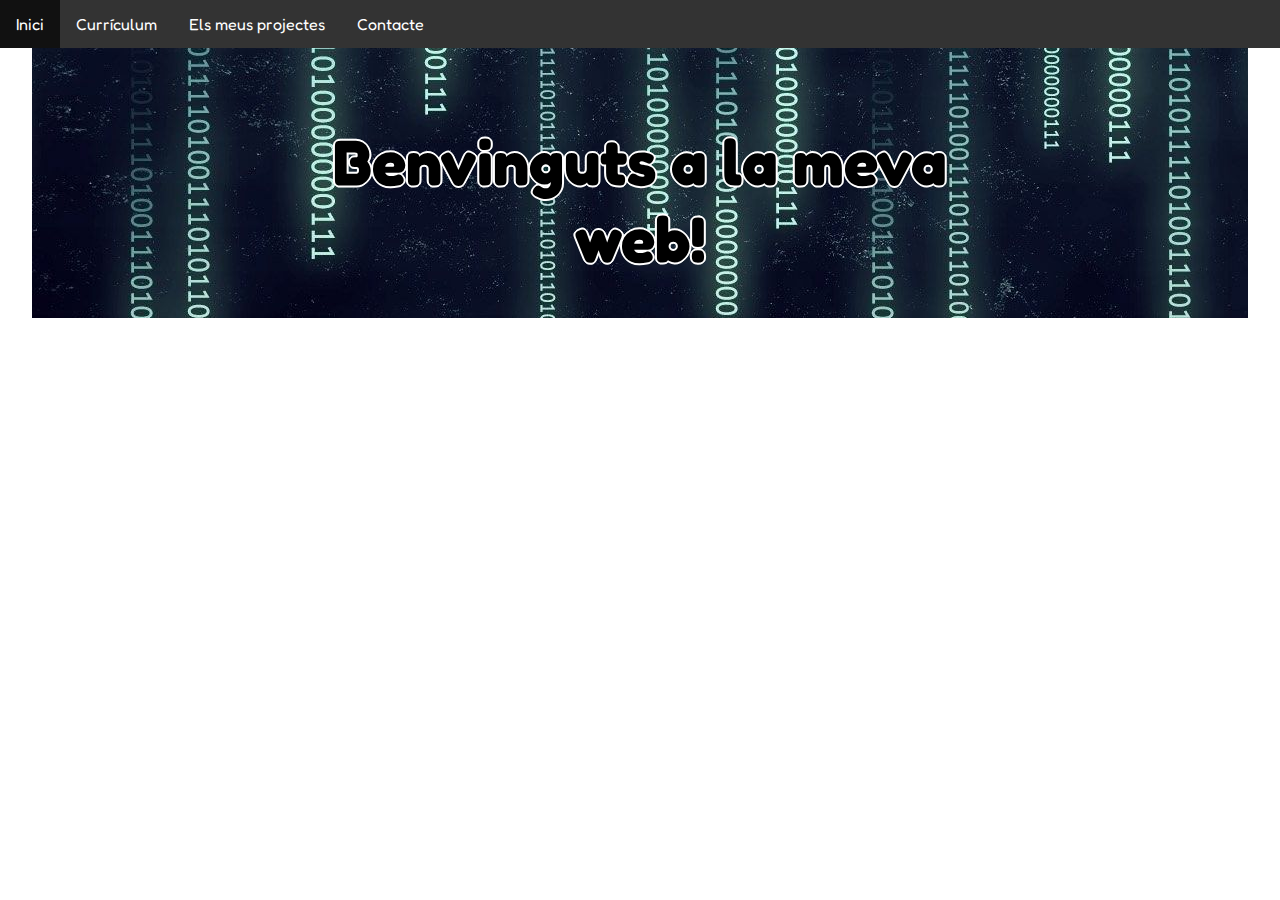
==== index.html @ e786a1e2 "Canvis CSS 2" ====
<!DOCTYPE html>
<html lang="en">
<head>
    <meta charset="UTF-8">
    <meta http-equiv="X-UA-Compatible" content="IE=edge">
    <meta name="viewport" content="width=device-width, initial-scale=1.0">
    <title>Pàgina inicial</title>
    <link rel="stylesheet" href="assets/css/style.css">
</head>
<body>
    <div id="barnav">
        <ul>
            <li><a href="index.html">Inici</a></li>
            <li><a href="cv.html">Currículum</a></li>
            <li><a href="https://llardeldrac.cat">Els meus projectes</a></li>
            <li><a href="contacte.html">Contacte</a></li>
        </ul>
    </div>

    <section id="capsalera">
        <img src="assets/img/ImatgeIndex.jpg">
        <h2 id="titol">Benvinguts a la meva web!</h2>
    </section>
</body>
</html>
---- assets/css/style.css ----
/************ GENERAL *****************/
/* Fonts */
@import url('https://fonts.googleapis.com/css2?family=Acme&family=Fredoka+One&family=Gentium+Book+Basic:ital@1&display=swap');

body {
    margin:0;
    padding:0;

}

/* Barra de navegació */

#barnav ul {
    list-style-type: none;
    margin: 0;
    padding: 0;
    overflow: hidden;
    background-color: #333;
    font-family: 'Fredoka One', cursive;
}

#barnav li {
    display: inline;
    float: left;
}

#barnav li a {
    display: block;
    color: white;
    text-align: center;
    padding: 14px 16px;
    text-decoration: none;
}

#barnav li a:hover {
    background-color: #111;
}

/* Capçalera de les pàgines */

#capsalera {
    position: relative;
    text-align: center;
}

#capsalera img {
    height: 30vh;
    width:95vw;
    object-fit: none;

}

#capsalera #titol {
    position: absolute;
    top: 50%;
    left: 50%;
    transform: translate(-50%, -75%);
    font-family: 'Fredoka One', cursive;
    font-size: 4em;
    text-shadow: 2px 0 0 #fff, 
                -2px 0 0 #fff, 
                0 2px 0 #fff, 
                0 -2px 0 #fff, 
                1px 1px #fff, 
                -1px -1px 0 #fff, 
                1px -1px 0 #fff, 
                -1px 1px 0 #fff;
}

/* Estils per a la pàgina cv.html */

#index {
    text-align: center;
}

#curriculum {
    display: flex;
    flex-direction: column;
    margin: 0 20%;
    font-family: 'Gentium Book Basic', serif;
    font-size: 1.5em;
}

#curriculum h2 {
    text-align: center;
    background-color: #85C1E9;
    font-family: 'Acme', sans-serif;
}

#curriculum ul {
    list-style-type: none;
    margin: 0;
    padding: 0;
}

#curriculum li {
    padding: 5px;
}

#curriculum li a {
    text-decoration: none;
}
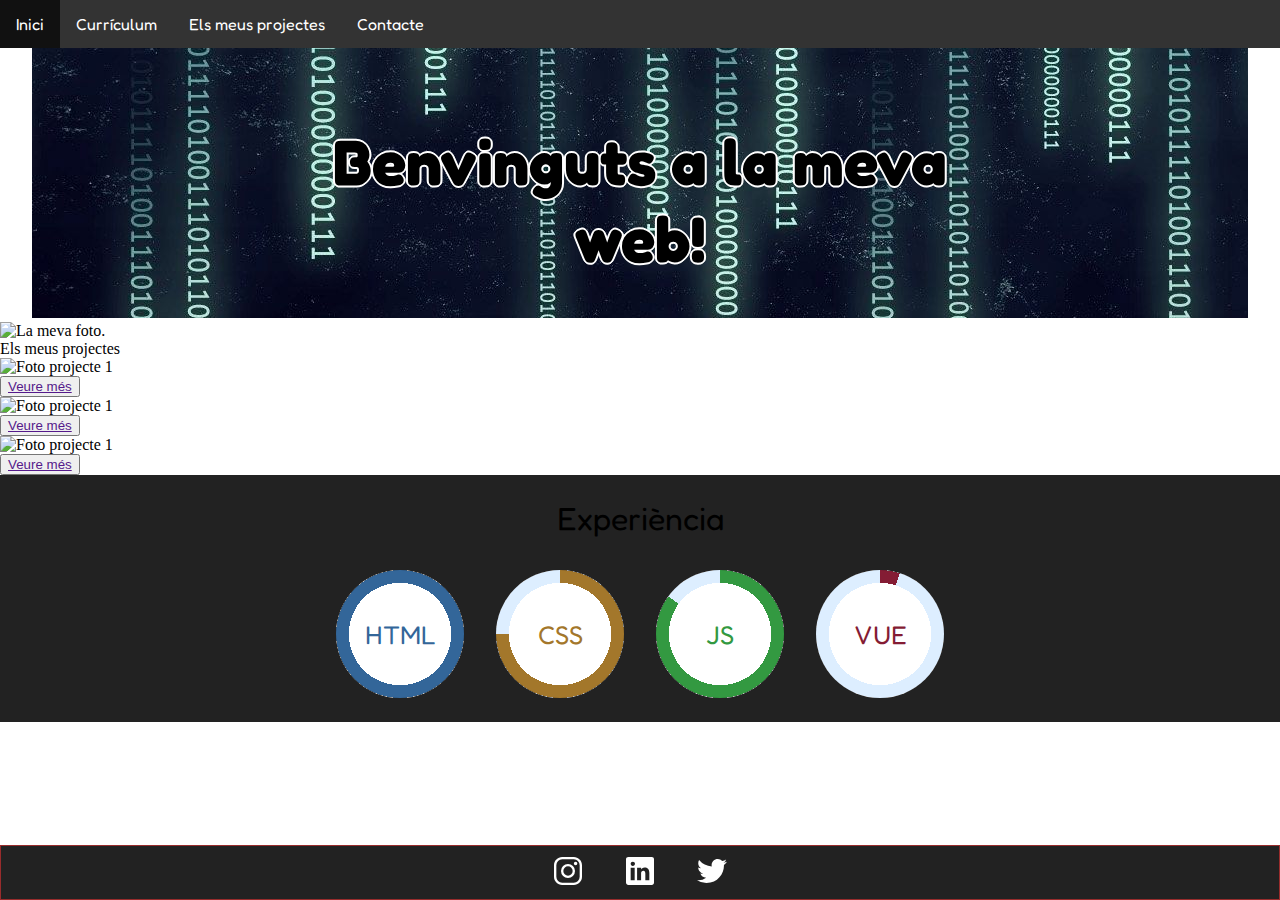
==== commit 14083f01: "Canvis CSS 4" ====
--- a/index.html
+++ b/index.html
@@ -21,5 +21,49 @@
         <img src="assets/img/ImatgeIndex.jpg">
         <h2 id="titol">Benvinguts a la meva web!</h2>
     </section>
+
+    <section id="introduccio">
+        <div id="descripcio"></div>
+        <img src="" alt="La meva foto.">
+    </section>
+
+    <section id="projectes">
+        <div>Els meus projectes</div>
+        <div id="proj_list">
+            <div class="projecte">
+                <img src="" alt="Foto projecte 1">
+                <div id="proj_text"></div>
+                <button><a href="">Veure més</a></button>
+            </div>
+
+            <div class="projecte">
+                <img src="" alt="Foto projecte 1">
+                <div id="proj_text"></div>
+                <button><a href="">Veure més</a></button>
+            </div>
+
+            <div class="projecte">
+                <img src="" alt="Foto projecte 1">
+                <div id="proj_text"></div>
+                <button><a href="">Veure més</a></button>
+            </div>
+        </div>
+    </section>
+
+    <section id="experiencia">
+        <div>Experiència</div>
+        <div id="coneixements">
+            <div role="progressbar" aria-valuenow="100" aria-valuemin="0" aria-valuemax="100" style="--value:100;--nom:'HTML';--fg: #369;"></div>
+            <div role="progressbar" aria-valuenow="75" aria-valuemin="0" aria-valuemax="100" style="--value:75;--nom:'CSS';--fg: rgb(163, 119, 43);"></div>
+            <div role="progressbar" aria-valuenow="85" aria-valuemin="0" aria-valuemax="100" style="--value:85;--nom:'JS';--fg: rgb(51, 153, 65);"></div>
+            <div role="progressbar" aria-valuenow="5" aria-valuemin="0" aria-valuemax="100" style="--value:5;--nom:'VUE';--fg: rgb(132, 28, 52);"></div>
+        </div>
+    </section>
+
+    <footer>
+        <a href=""><img src="assets/img/logo-instagram.svg" alt="Instagram"></a>
+        <a href=""><img src="assets/img/logo-linkedin.svg" alt="Linkedin"></a>
+        <a href=""><img src="assets/img/logo-twitter.svg" alt="Twitter"></a>
+    </footer>
 </body>
 </html>--- a/assets/css/style.css
+++ b/assets/css/style.css
@@ -1,4 +1,7 @@
+/**************************************/
 /************ GENERAL *****************/
+/**************************************/
+
 /* Fonts */
 @import url('https://fonts.googleapis.com/css2?family=Acme&family=Fredoka+One&family=Gentium+Book+Basic:ital@1&display=swap');
 
@@ -67,7 +70,42 @@
                 -1px 1px 0 #fff;
 }
 
-/* Estils per a la pàgina cv.html */
+/*Footer*/
+
+footer {
+    box-sizing: border-box;
+
+    /* Auto layout */
+
+    display: flex;
+    flex-direction: row;
+    justify-content: center;
+    align-items: center;
+    padding: 0px;
+    gap: 2rem;
+
+    position: absolute;
+    width: 100vw;
+    height: 55px;
+    bottom:0;
+
+    background: #222222;
+    border: 1px solid #982C2C;
+}
+
+footer img {
+    width: 40px;
+    height: 32px;
+    filter: invert(100%) sepia(100%) saturate(38%) hue-rotate(321deg) brightness(110%) contrast(110%);
+}
+
+footer a {
+    text-decoration: none;
+}
+
+/**************************************/
+/************ CV.HTML *****************/
+/**************************************/
 
 #index {
     text-align: center;
@@ -81,6 +119,10 @@
     font-size: 1.5em;
 }
 
+#curriculum > div > div {
+    padding-left: 5%;
+}
+
 #curriculum h2 {
     text-align: center;
     background-color: #85C1E9;
@@ -100,4 +142,131 @@
 #curriculum li a {
     text-decoration: none;
 }
-  +
+/********************************************/
+/************ CONTACTE.HTML *****************/
+/********************************************/
+
+#contingut {
+    width: 100vw;
+}
+
+#formulari {
+    width: 60vw;
+    margin:0 auto;
+    font-family: 'Gentium Book Basic', serif;
+    font-size: 1.5em;
+}
+
+#formulari ::placeholder {
+    font-family: 'Gentium Book Basic', serif;
+    font-size: 1em;
+}
+
+.entrada {
+    color:gray;
+    font-family: Helvetica, Arial, sans-serif;
+    font-weight:500;
+    font-size: 18px;
+    border-radius: 5px;
+    line-height: 22px;
+    background-color: transparent;
+    border:2px solid #CC6666;
+    transition: all 0.3s;
+    padding: 13px;
+    width:100%;
+    box-sizing: border-box;
+    outline:0;
+    margin-bottom: 5px;
+  }
+  
+  .entrada:focus { 
+      border:3px solid #CC4949; 
+    }
+  
+  textarea {
+    height: 150px;
+    line-height: 150%;
+    resize:vertical;
+  }
+  
+  [type="submit"] {
+    font-family: 'Montserrat', Arial, Helvetica, sans-serif;
+    width: 100%;
+    background:#CC6666;
+    border-radius:5px;
+    border:0;
+    cursor:pointer;
+    color:white;
+    font-size:24px;
+    padding-top:10px;
+    padding-bottom:10px;
+    transition: all 0.3s;
+    margin-top:-4px;
+    font-weight:700;
+    margin-top: 10px;
+  }
+  [type="submit"]:hover { 
+      background:#CC4949;
+    }
+
+/********************************************/
+/************ INDEX.HTML *****************/
+/********************************************/
+
+#experiencia {
+    font-family: 'Fredoka One', cursive;
+    display: flex;
+    flex-direction: column;
+    align-items: center;
+    font-size: 2rem;
+    background-color: #222222;
+    padding: 1.5rem;
+}
+
+#coneixements{
+    display: flex;
+    flex-direction: row;
+    justify-content: center;
+    align-items: center;
+    padding: 0px;
+    gap: 2rem;
+    padding-top: 2rem;
+}
+
+/* Barres de progrés de coneixements */
+@keyframes growProgressBar {
+    0%, 33% { --pgPercentage: 0; }
+    100% { --pgPercentage: var(--value); }
+  }
+  
+  @property --pgPercentage {
+    syntax: '<number>';
+    inherits: false;
+    initial-value: 0;
+  }
+  
+  div[role="progressbar"] {
+    --size: 8rem;
+    --bg: #def;
+    --pgPercentage: var(--value);
+    animation: growProgressBar 3s 1 forwards;
+    width: var(--size);
+    height: var(--size);
+    border-radius: 50%;
+    display: grid;
+    place-items: center;
+    background: 
+      radial-gradient(closest-side, white 80%, transparent 0 99.9%, white 0),
+      conic-gradient(var(--fg) calc(var(--pgPercentage) * 1%), var(--bg) 0)
+      ;
+
+    font-size: calc(var(--size) / 5);
+    color: var(--fg);
+  }
+  
+  div[role="progressbar"]::before {
+    counter-reset: percentage var(--value);
+    content: var(--nom);
+  }
+
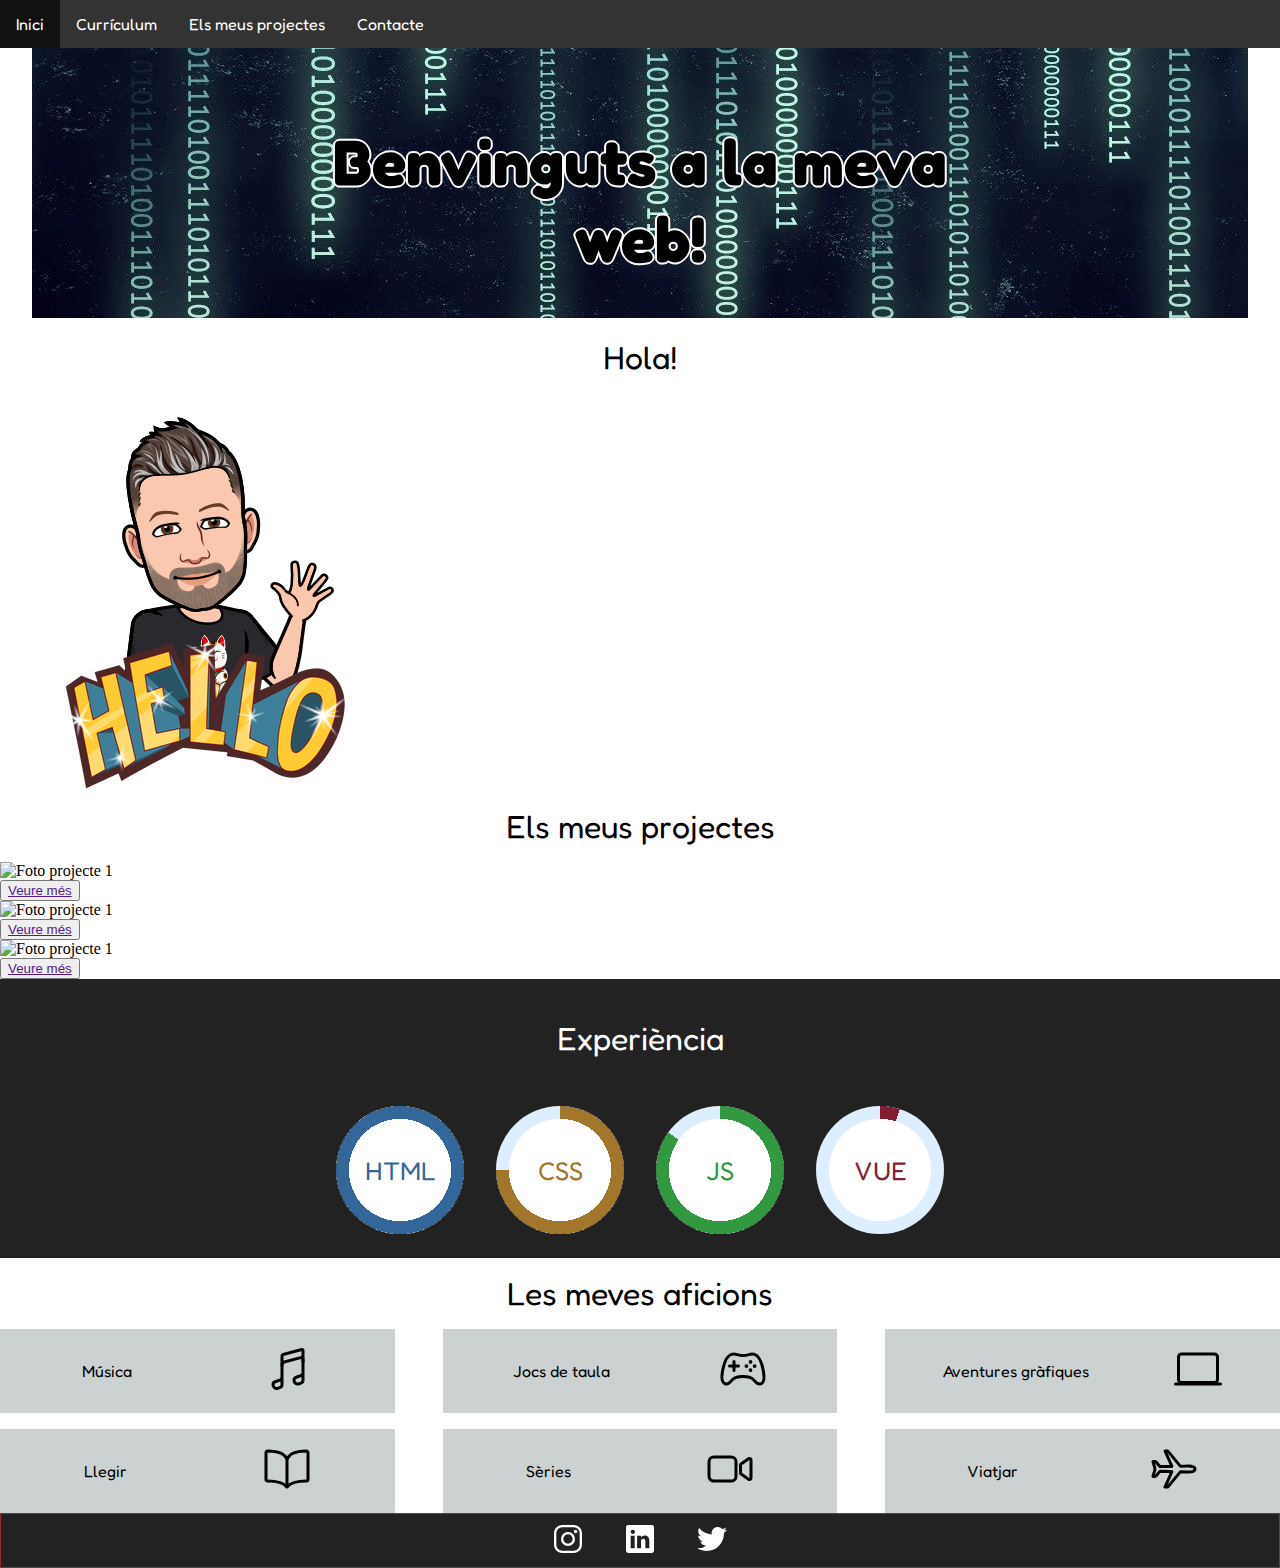
==== commit 0124f9e6: "Canvis CSS 5" ====
--- a/index.html
+++ b/index.html
@@ -23,12 +23,15 @@
     </section>
 
     <section id="introduccio">
-        <div id="descripcio"></div>
-        <img src="" alt="La meva foto.">
+        <div class="subtitol">Hola!</div>
+        <div id="int_cont">
+            <div id="descripcio"></div>
+            <img src="assets/img/avatarEduard.png" alt="La meva foto">
+        </div>
     </section>
 
     <section id="projectes">
-        <div>Els meus projectes</div>
+        <div class="subtitol">Els meus projectes</div>
         <div id="proj_list">
             <div class="projecte">
                 <img src="" alt="Foto projecte 1">
@@ -51,12 +54,42 @@
     </section>
 
     <section id="experiencia">
-        <div>Experiència</div>
+        <div class="subtitol">Experiència</div>
         <div id="coneixements">
             <div role="progressbar" aria-valuenow="100" aria-valuemin="0" aria-valuemax="100" style="--value:100;--nom:'HTML';--fg: #369;"></div>
             <div role="progressbar" aria-valuenow="75" aria-valuemin="0" aria-valuemax="100" style="--value:75;--nom:'CSS';--fg: rgb(163, 119, 43);"></div>
             <div role="progressbar" aria-valuenow="85" aria-valuemin="0" aria-valuemax="100" style="--value:85;--nom:'JS';--fg: rgb(51, 153, 65);"></div>
             <div role="progressbar" aria-valuenow="5" aria-valuemin="0" aria-valuemax="100" style="--value:5;--nom:'VUE';--fg: rgb(132, 28, 52);"></div>
+        </div>
+    </section>
+
+    <section id="afic_list">
+        <div class="subtitol">Les meves aficions</div>
+        <div id="aficions">
+            <div class="aficio">
+                <div class="afic_nom">Música</div>
+                <div class="afic_icon"><img src="assets/img/musical-notes-outline.svg" alt="Música"></div>
+            </div>
+            <div class="aficio">
+                <div class="afic_nom">Jocs de taula</div>
+                <div class="afic_icon"><img src="assets/img/game-controller-outline.svg" alt="Jocs de taula"></div>
+            </div>
+            <div class="aficio">
+                <div class="afic_nom">Aventures gràfiques</div>
+                <div class="afic_icon"><img src="assets/img/laptop-outline.svg" alt="Aventures gràfiques"></div>
+            </div>
+            <div class="aficio">
+                <div class="afic_nom">Llegir</div>
+                <div class="afic_icon"><img src="assets/img/book-outline.svg" alt=""></div>
+            </div>
+            <div class="aficio">
+                <div class="afic_nom">Sèries</div>
+                <div class="afic_icon"><img src="assets/img/videocam-outline.svg" alt="Sèries"></div>
+            </div>
+            <div class="aficio">
+                <div class="afic_nom">Viatjar</div>
+                <div class="afic_icon"><img src="assets/img/airplane-outline.svg" alt="Viatjar"></div>
+            </div>
         </div>
     </section>
 
--- a/assets/css/style.css
+++ b/assets/css/style.css
@@ -84,10 +84,8 @@
     padding: 0px;
     gap: 2rem;
 
-    position: absolute;
     width: 100vw;
     height: 55px;
-    bottom:0;
 
     background: #222222;
     border: 1px solid #982C2C;
@@ -214,6 +212,12 @@
 /************ INDEX.HTML *****************/
 /********************************************/
 
+/* Introducció */
+#int_cont {
+    display: flex;
+    flex-direction: row;
+}
+/* Experiència en llenguatges web */
 #experiencia {
     font-family: 'Fredoka One', cursive;
     display: flex;
@@ -222,6 +226,7 @@
     font-size: 2rem;
     background-color: #222222;
     padding: 1.5rem;
+    color: white;
 }
 
 #coneixements{
@@ -270,3 +275,34 @@
     content: var(--nom);
   }
 
+  /* Aficions */
+
+  #aficions {
+    display: grid;
+    grid-template-columns: 1fr 1fr 1fr;
+    grid-template-rows: 1fr 1fr;
+    font-family: 'Fredoka One', cursive;
+    column-gap: 3rem;
+    row-gap: 1rem;
+  }
+
+  .subtitol {
+    font-family: 'Fredoka One', cursive;
+    font-size: 2rem;
+    text-align: center;
+    padding: 1rem;
+  }
+
+  .aficio {
+    display: flex;
+    flex-direction: row;
+    justify-content: space-around;
+    background-color: #CCD1D1;
+    align-items: center;
+    padding: 1rem;
+  }
+
+  .aficio img{
+    height: 3rem;
+  }
+
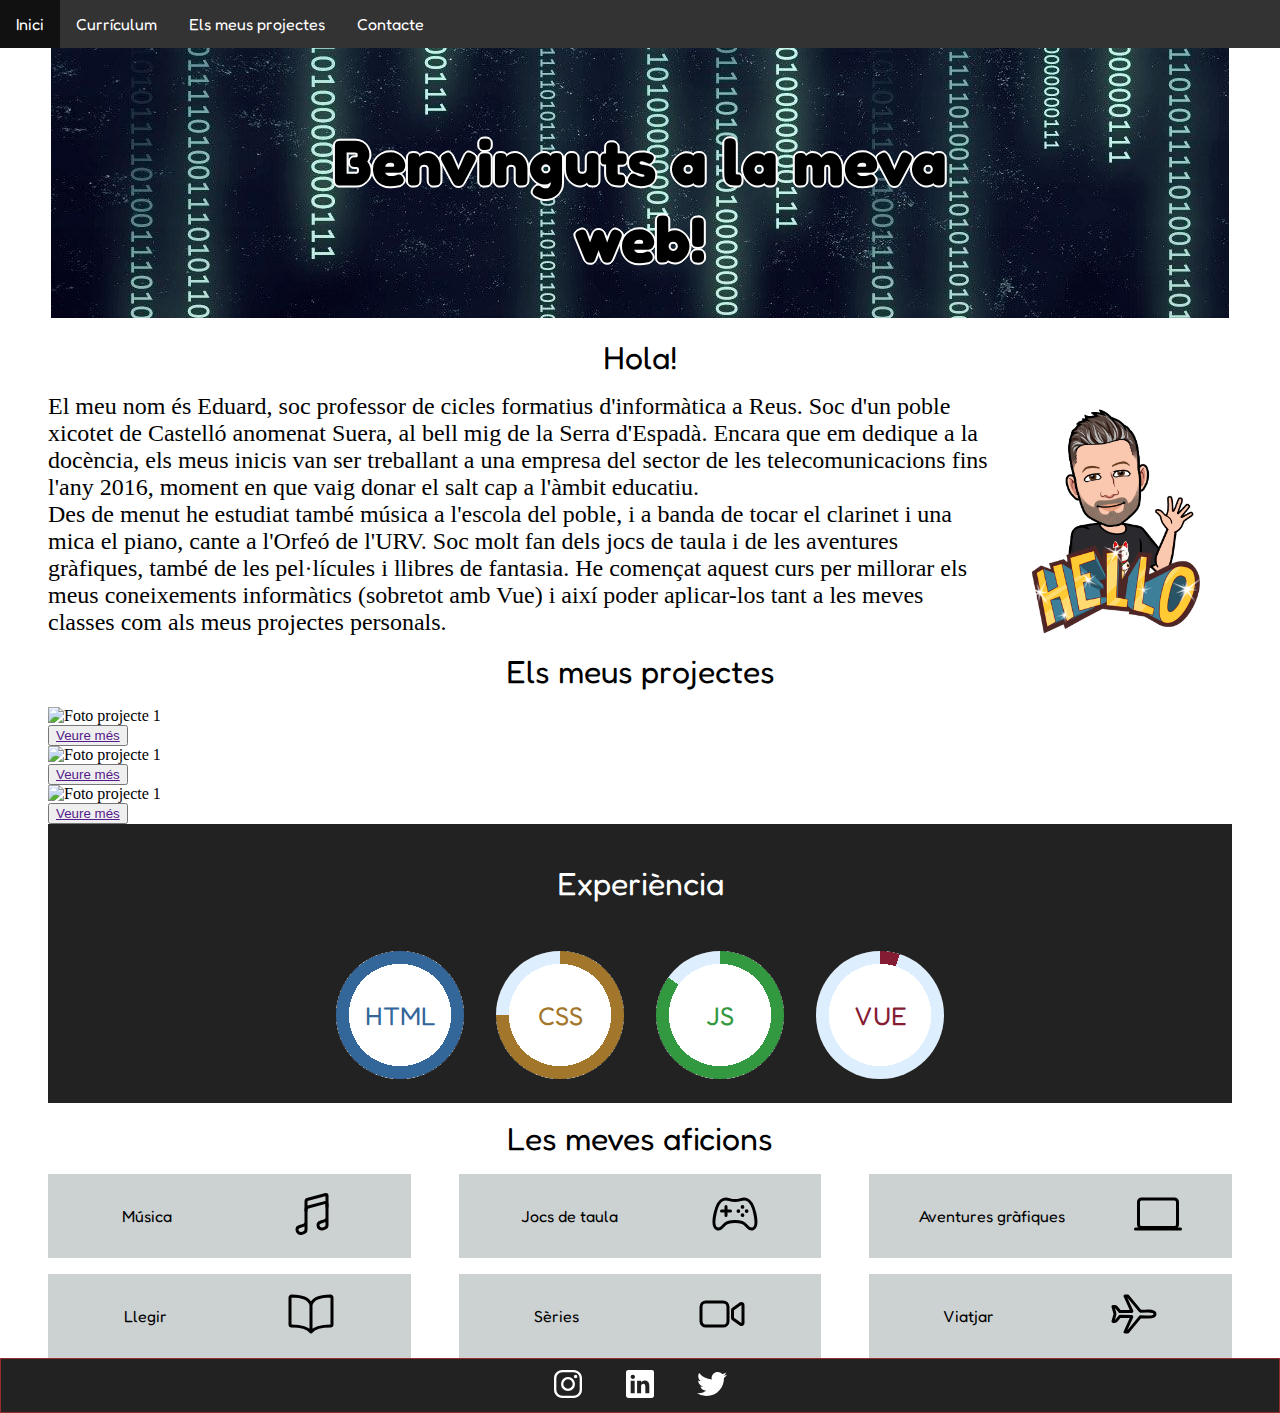
==== commit 61fe91dc: "Canvis CSS 6" ====
--- a/index.html
+++ b/index.html
@@ -22,77 +22,81 @@
         <h2 id="titol">Benvinguts a la meva web!</h2>
     </section>
 
-    <section id="introduccio">
-        <div class="subtitol">Hola!</div>
-        <div id="int_cont">
-            <div id="descripcio"></div>
-            <img src="assets/img/avatarEduard.png" alt="La meva foto">
-        </div>
+    <section id="contingut_index">
+
+        <section id="introduccio">
+            <div class="subtitol">Hola!</div>
+            <div id="int_cont">
+                <div id="descripcio">El meu nom és Eduard, soc professor de cicles formatius d'informàtica a Reus. Soc d'un poble xicotet de Castelló anomenat Suera, al bell mig de la Serra d'Espadà. Encara que em dedique a la docència, els meus inicis van ser treballant a una empresa del sector de les telecomunicacions fins l'any 2016, moment en que vaig donar el salt cap a l'àmbit educatiu.
+                    <br/>Des de menut he estudiat també música a l'escola del poble, i a banda de tocar el clarinet i una mica el piano, cante a l'Orfeó de l'URV. Soc molt fan dels jocs de taula i de les aventures gràfiques, també de les pel·lícules i llibres de fantasia.
+                    He començat aquest curs per millorar els meus coneixements informàtics (sobretot amb Vue) i així poder aplicar-los tant a les meves classes com als meus projectes personals. </div>
+                <img src="assets/img/avatarEduard.png" alt="La meva foto">
+            </div>
+        </section>
+
+        <section id="projectes">
+            <div class="subtitol">Els meus projectes</div>
+            <div id="proj_list">
+                <div class="projecte">
+                    <img src="" alt="Foto projecte 1">
+                    <div id="proj_text"></div>
+                    <button><a href="">Veure més</a></button>
+                </div>
+
+                <div class="projecte">
+                    <img src="" alt="Foto projecte 1">
+                    <div id="proj_text"></div>
+                    <button><a href="">Veure més</a></button>
+                </div>
+
+                <div class="projecte">
+                    <img src="" alt="Foto projecte 1">
+                    <div id="proj_text"></div>
+                    <button><a href="">Veure més</a></button>
+                </div>
+            </div>
+        </section>
+
+        <section id="experiencia">
+            <div class="subtitol">Experiència</div>
+            <div id="coneixements">
+                <div role="progressbar" aria-valuenow="100" aria-valuemin="0" aria-valuemax="100" style="--value:100;--nom:'HTML';--fg: #369;"></div>
+                <div role="progressbar" aria-valuenow="75" aria-valuemin="0" aria-valuemax="100" style="--value:75;--nom:'CSS';--fg: rgb(163, 119, 43);"></div>
+                <div role="progressbar" aria-valuenow="85" aria-valuemin="0" aria-valuemax="100" style="--value:85;--nom:'JS';--fg: rgb(51, 153, 65);"></div>
+                <div role="progressbar" aria-valuenow="5" aria-valuemin="0" aria-valuemax="100" style="--value:5;--nom:'VUE';--fg: rgb(132, 28, 52);"></div>
+            </div>
+        </section>
+
+        <section id="afic_list">
+            <div class="subtitol">Les meves aficions</div>
+            <div id="aficions">
+                <div class="aficio">
+                    <div class="afic_nom">Música</div>
+                    <div class="afic_icon"><img src="assets/img/musical-notes-outline.svg" alt="Música"></div>
+                </div>
+                <div class="aficio">
+                    <div class="afic_nom">Jocs de taula</div>
+                    <div class="afic_icon"><img src="assets/img/game-controller-outline.svg" alt="Jocs de taula"></div>
+                </div>
+                <div class="aficio">
+                    <div class="afic_nom">Aventures gràfiques</div>
+                    <div class="afic_icon"><img src="assets/img/laptop-outline.svg" alt="Aventures gràfiques"></div>
+                </div>
+                <div class="aficio">
+                    <div class="afic_nom">Llegir</div>
+                    <div class="afic_icon"><img src="assets/img/book-outline.svg" alt=""></div>
+                </div>
+                <div class="aficio">
+                    <div class="afic_nom">Sèries</div>
+                    <div class="afic_icon"><img src="assets/img/videocam-outline.svg" alt="Sèries"></div>
+                </div>
+                <div class="aficio">
+                    <div class="afic_nom">Viatjar</div>
+                    <div class="afic_icon"><img src="assets/img/airplane-outline.svg" alt="Viatjar"></div>
+                </div>
+            </div>
+        </section>
     </section>
-
-    <section id="projectes">
-        <div class="subtitol">Els meus projectes</div>
-        <div id="proj_list">
-            <div class="projecte">
-                <img src="" alt="Foto projecte 1">
-                <div id="proj_text"></div>
-                <button><a href="">Veure més</a></button>
-            </div>
-
-            <div class="projecte">
-                <img src="" alt="Foto projecte 1">
-                <div id="proj_text"></div>
-                <button><a href="">Veure més</a></button>
-            </div>
-
-            <div class="projecte">
-                <img src="" alt="Foto projecte 1">
-                <div id="proj_text"></div>
-                <button><a href="">Veure més</a></button>
-            </div>
-        </div>
-    </section>
-
-    <section id="experiencia">
-        <div class="subtitol">Experiència</div>
-        <div id="coneixements">
-            <div role="progressbar" aria-valuenow="100" aria-valuemin="0" aria-valuemax="100" style="--value:100;--nom:'HTML';--fg: #369;"></div>
-            <div role="progressbar" aria-valuenow="75" aria-valuemin="0" aria-valuemax="100" style="--value:75;--nom:'CSS';--fg: rgb(163, 119, 43);"></div>
-            <div role="progressbar" aria-valuenow="85" aria-valuemin="0" aria-valuemax="100" style="--value:85;--nom:'JS';--fg: rgb(51, 153, 65);"></div>
-            <div role="progressbar" aria-valuenow="5" aria-valuemin="0" aria-valuemax="100" style="--value:5;--nom:'VUE';--fg: rgb(132, 28, 52);"></div>
-        </div>
-    </section>
-
-    <section id="afic_list">
-        <div class="subtitol">Les meves aficions</div>
-        <div id="aficions">
-            <div class="aficio">
-                <div class="afic_nom">Música</div>
-                <div class="afic_icon"><img src="assets/img/musical-notes-outline.svg" alt="Música"></div>
-            </div>
-            <div class="aficio">
-                <div class="afic_nom">Jocs de taula</div>
-                <div class="afic_icon"><img src="assets/img/game-controller-outline.svg" alt="Jocs de taula"></div>
-            </div>
-            <div class="aficio">
-                <div class="afic_nom">Aventures gràfiques</div>
-                <div class="afic_icon"><img src="assets/img/laptop-outline.svg" alt="Aventures gràfiques"></div>
-            </div>
-            <div class="aficio">
-                <div class="afic_nom">Llegir</div>
-                <div class="afic_icon"><img src="assets/img/book-outline.svg" alt=""></div>
-            </div>
-            <div class="aficio">
-                <div class="afic_nom">Sèries</div>
-                <div class="afic_icon"><img src="assets/img/videocam-outline.svg" alt="Sèries"></div>
-            </div>
-            <div class="aficio">
-                <div class="afic_nom">Viatjar</div>
-                <div class="afic_icon"><img src="assets/img/airplane-outline.svg" alt="Viatjar"></div>
-            </div>
-        </div>
-    </section>
-
     <footer>
         <a href=""><img src="assets/img/logo-instagram.svg" alt="Instagram"></a>
         <a href=""><img src="assets/img/logo-linkedin.svg" alt="Linkedin"></a>
--- a/assets/css/style.css
+++ b/assets/css/style.css
@@ -12,6 +12,9 @@
 }
 
 /* Barra de navegació */
+#barnav {
+    width: 100vw;
+}
 
 #barnav ul {
     list-style-type: none;
@@ -48,7 +51,7 @@
 
 #capsalera img {
     height: 30vh;
-    width:95vw;
+    width:92vw;
     object-fit: none;
 
 }
@@ -212,10 +215,24 @@
 /************ INDEX.HTML *****************/
 /********************************************/
 
+/* Contingut */
+#contingut_index {
+    padding: 0 3rem;
+}
 /* Introducció */
 #int_cont {
     display: flex;
     flex-direction: row;
+    font-family: 'Gentium Book Basic', serif;
+    font-size: 1.5rem;
+}
+#int_cont img {
+    align-self: center;
+    height: 15rem;
+}
+
+#descripcio {
+    flex-grow: 2;
 }
 /* Experiència en llenguatges web */
 #experiencia {
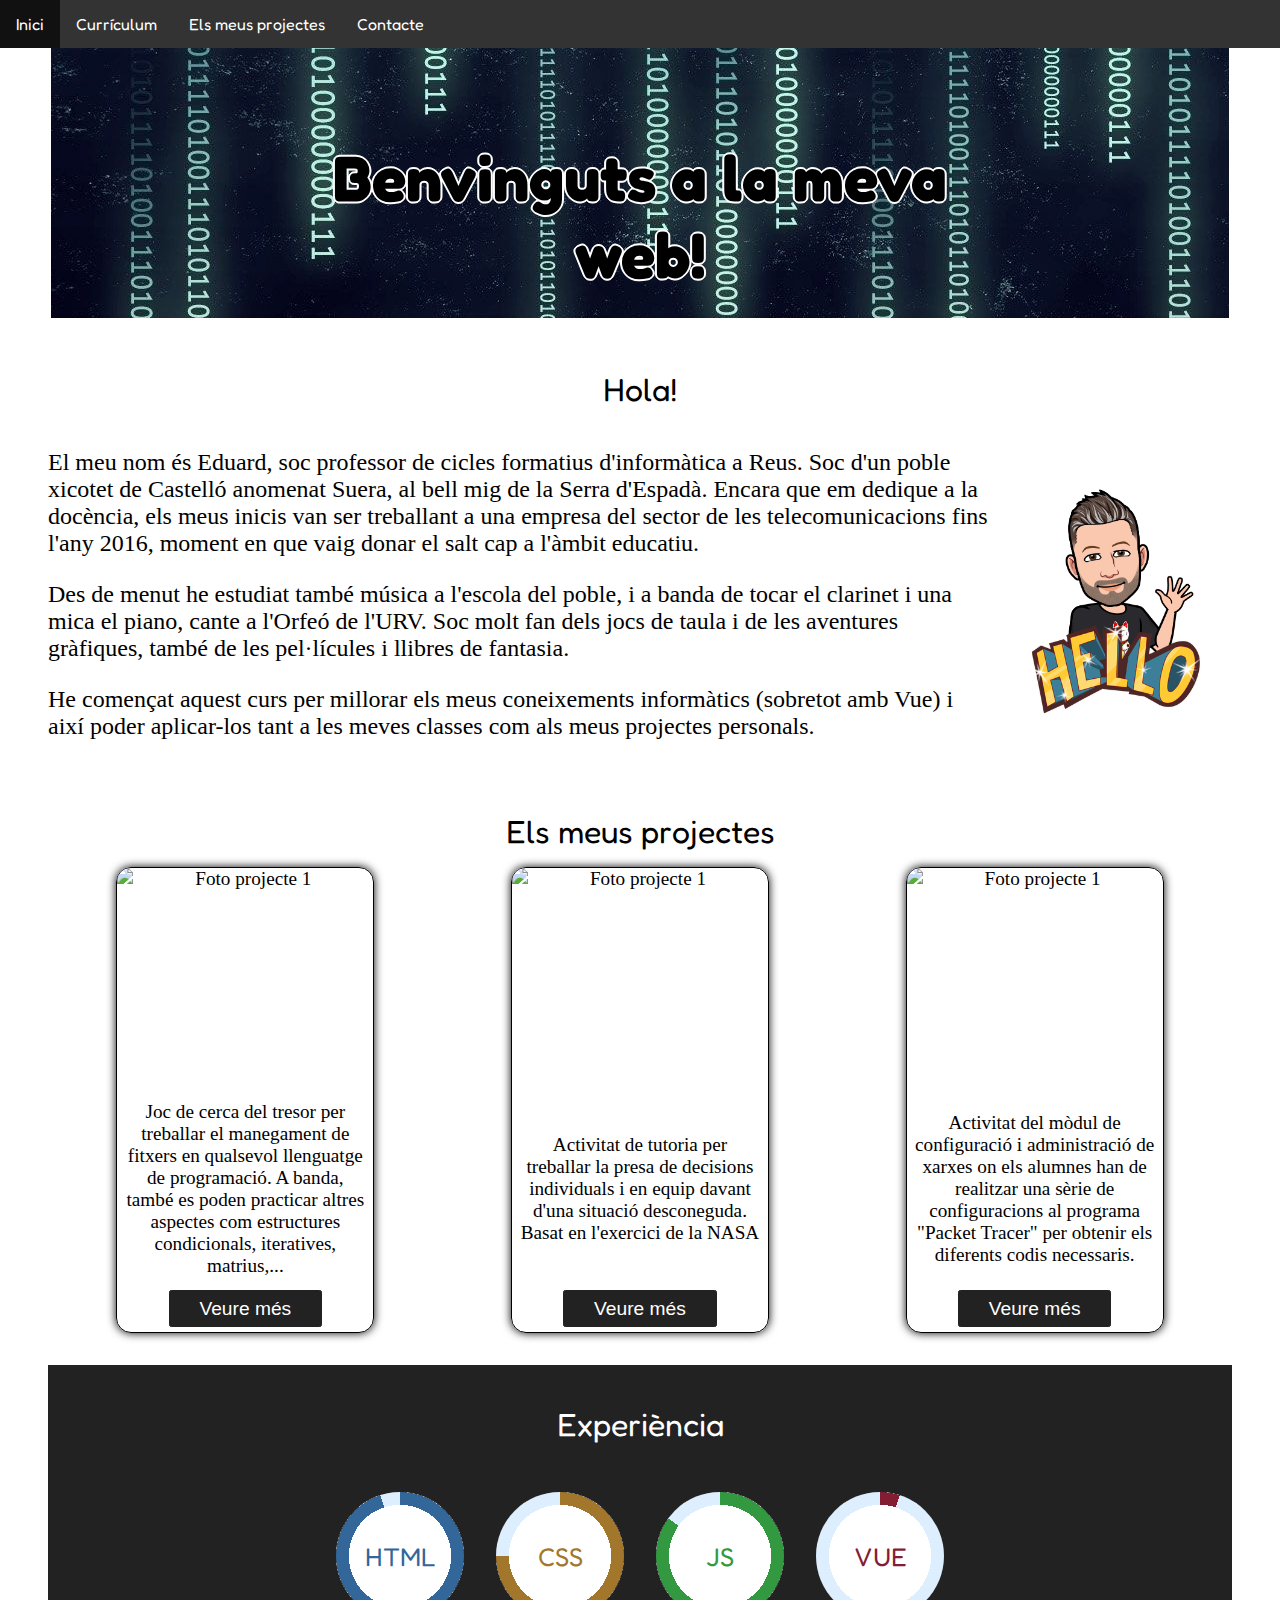
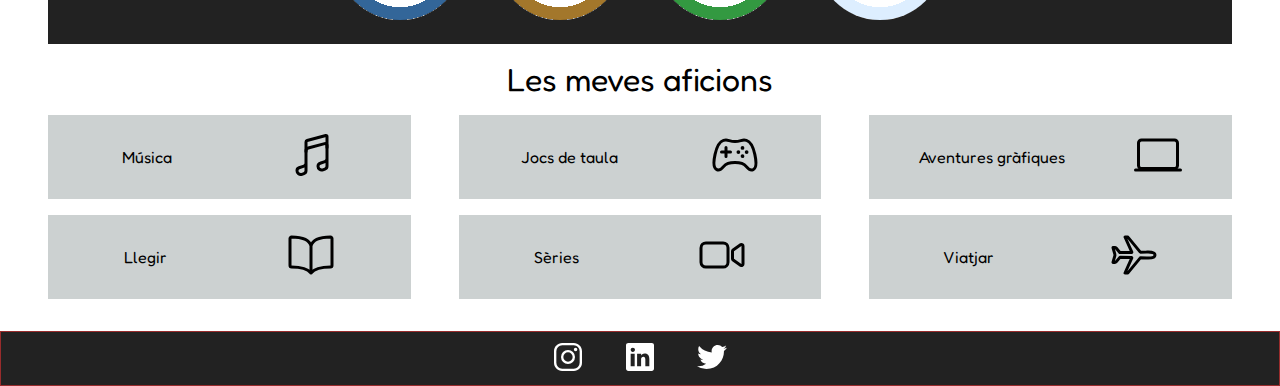
==== commit 2e71608d: "Canvis CSS 7" ====
--- a/index.html
+++ b/index.html
@@ -27,9 +27,11 @@
         <section id="introduccio">
             <div class="subtitol">Hola!</div>
             <div id="int_cont">
-                <div id="descripcio">El meu nom és Eduard, soc professor de cicles formatius d'informàtica a Reus. Soc d'un poble xicotet de Castelló anomenat Suera, al bell mig de la Serra d'Espadà. Encara que em dedique a la docència, els meus inicis van ser treballant a una empresa del sector de les telecomunicacions fins l'any 2016, moment en que vaig donar el salt cap a l'àmbit educatiu.
-                    <br/>Des de menut he estudiat també música a l'escola del poble, i a banda de tocar el clarinet i una mica el piano, cante a l'Orfeó de l'URV. Soc molt fan dels jocs de taula i de les aventures gràfiques, també de les pel·lícules i llibres de fantasia.
-                    He començat aquest curs per millorar els meus coneixements informàtics (sobretot amb Vue) i així poder aplicar-los tant a les meves classes com als meus projectes personals. </div>
+                <div id="descripcio">
+                    <p>El meu nom és Eduard, soc professor de cicles formatius d'informàtica a Reus. Soc d'un poble xicotet de Castelló anomenat Suera, al bell mig de la Serra d'Espadà. Encara que em dedique a la docència, els meus inicis van ser treballant a una empresa del sector de les telecomunicacions fins l'any 2016, moment en que vaig donar el salt cap a l'àmbit educatiu.</p>
+                    <p>Des de menut he estudiat també música a l'escola del poble, i a banda de tocar el clarinet i una mica el piano, cante a l'Orfeó de l'URV. Soc molt fan dels jocs de taula i de les aventures gràfiques, també de les pel·lícules i llibres de fantasia.</p>
+                    <p>He començat aquest curs per millorar els meus coneixements informàtics (sobretot amb Vue) i així poder aplicar-los tant a les meves classes com als meus projectes personals.</p> 
+                </div>
                 <img src="assets/img/avatarEduard.png" alt="La meva foto">
             </div>
         </section>
@@ -38,21 +40,21 @@
             <div class="subtitol">Els meus projectes</div>
             <div id="proj_list">
                 <div class="projecte">
-                    <img src="" alt="Foto projecte 1">
-                    <div id="proj_text"></div>
-                    <button><a href="">Veure més</a></button>
+                    <img src="https://i.pinimg.com/originals/53/a7/a2/53a7a2a8ba1056ba6a9655b6e7925c9e.jpg" alt="Foto projecte 1">
+                    <div class="proj_text">Joc de cerca del tresor per treballar el manegament de fitxers en qualsevol llenguatge de programació. A banda, també es poden practicar altres aspectes com estructures condicionals, iteratives, matrius,...</div>
+                    <a class="button" href="https://tresor.llardeldrac.cat">Veure més</a>
                 </div>
 
                 <div class="projecte">
-                    <img src="" alt="Foto projecte 1">
-                    <div id="proj_text"></div>
-                    <button><a href="">Veure més</a></button>
+                    <img src="https://wallpaperaccess.com/full/2467256.jpg" alt="Foto projecte 1">
+                    <div class="proj_text">Activitat de tutoria per treballar la presa de decisions individuals i en equip davant d'una situació desconeguda. Basat en l'exercici de la NASA</div>
+                    <a class="button" href="https://espai.llardeldrac.cat">Veure més</a>
                 </div>
 
                 <div class="projecte">
-                    <img src="" alt="Foto projecte 1">
-                    <div id="proj_text"></div>
-                    <button><a href="">Veure més</a></button>
+                    <img src="https://images.squarespace-cdn.com/content/v1/58338d5d37c58135ee05bb45/1580165775261-KSKR6S96PFI5BJFFJ1BZ/AdobeStock_94905049.jpeg" alt="Foto projecte 1">
+                    <div class="proj_text">Activitat del mòdul de configuració i administració de xarxes on els alumnes han de realitzar una sèrie de configuracions al programa "Packet Tracer" per obtenir els diferents codis necessaris.</div>
+                    <a class="button" href="">Veure més</a>
                 </div>
             </div>
         </section>
@@ -60,7 +62,7 @@
         <section id="experiencia">
             <div class="subtitol">Experiència</div>
             <div id="coneixements">
-                <div role="progressbar" aria-valuenow="100" aria-valuemin="0" aria-valuemax="100" style="--value:100;--nom:'HTML';--fg: #369;"></div>
+                <div role="progressbar" aria-valuenow="95" aria-valuemin="0" aria-valuemax="100" style="--value:95;--nom:'HTML';--fg: #369;"></div>
                 <div role="progressbar" aria-valuenow="75" aria-valuemin="0" aria-valuemax="100" style="--value:75;--nom:'CSS';--fg: rgb(163, 119, 43);"></div>
                 <div role="progressbar" aria-valuenow="85" aria-valuemin="0" aria-valuemax="100" style="--value:85;--nom:'JS';--fg: rgb(51, 153, 65);"></div>
                 <div role="progressbar" aria-valuenow="5" aria-valuemin="0" aria-valuemax="100" style="--value:5;--nom:'VUE';--fg: rgb(132, 28, 52);"></div>
--- a/assets/css/style.css
+++ b/assets/css/style.css
@@ -5,10 +5,10 @@
 /* Fonts */
 @import url('https://fonts.googleapis.com/css2?family=Acme&family=Fredoka+One&family=Gentium+Book+Basic:ital@1&display=swap');
 
-body {
+body, html {
     margin:0;
     padding:0;
-
+    width: 100vw;
 }
 
 /* Barra de navegació */
@@ -104,6 +104,10 @@
     text-decoration: none;
 }
 
+/* Seccions */
+section {
+    padding-bottom: 2rem;
+}
 /**************************************/
 /************ CV.HTML *****************/
 /**************************************/
@@ -234,6 +238,65 @@
 #descripcio {
     flex-grow: 2;
 }
+
+/* Projectes */
+
+#proj_list{
+    display: flex;
+    flex-direction: row;
+    font-family: 'Gentium Book Basic', serif;
+    font-size: 1.2em;
+    justify-content: space-around;
+    flex-wrap: wrap;
+}
+
+.projecte{
+    width: 20vw;
+    display:flex;
+    flex-direction: column;
+    align-items:stretch;
+    justify-content:space-between;
+    justify-items: center;
+    text-align: center;
+    justify-self: center;
+    border-radius: 15px;
+    overflow: hidden; /* Perquè la imatge de dintre no se'n surti del border-radius */
+    border: 1px black solid;
+    box-shadow: 0 0 10px black;
+}
+
+.projecte img {
+    height: 25vh;
+    object-fit: none;
+    object-position: center;
+}
+
+a.button {
+    display:inline-block;
+    padding:0.35em 1.2em;
+    border:0.1em solid #222;
+    margin:5px auto;
+    border-radius:0.12em;
+    background-color: #222;
+    box-sizing: border-box;
+    text-decoration:none;
+    font-weight:300;
+    color:#fff;
+    text-align:center;
+    transition: all 0.2s;
+    width: 60%;
+    text-align: center;
+    font-family: 'Montserrat', Arial, Helvetica, sans-serif;
+}
+a.button:hover{
+    color:#222;
+    background-color:#fff;
+}
+
+.proj_text {
+    padding: 0.5rem;
+}
+
 /* Experiència en llenguatges web */
 #experiencia {
     font-family: 'Fredoka One', cursive;
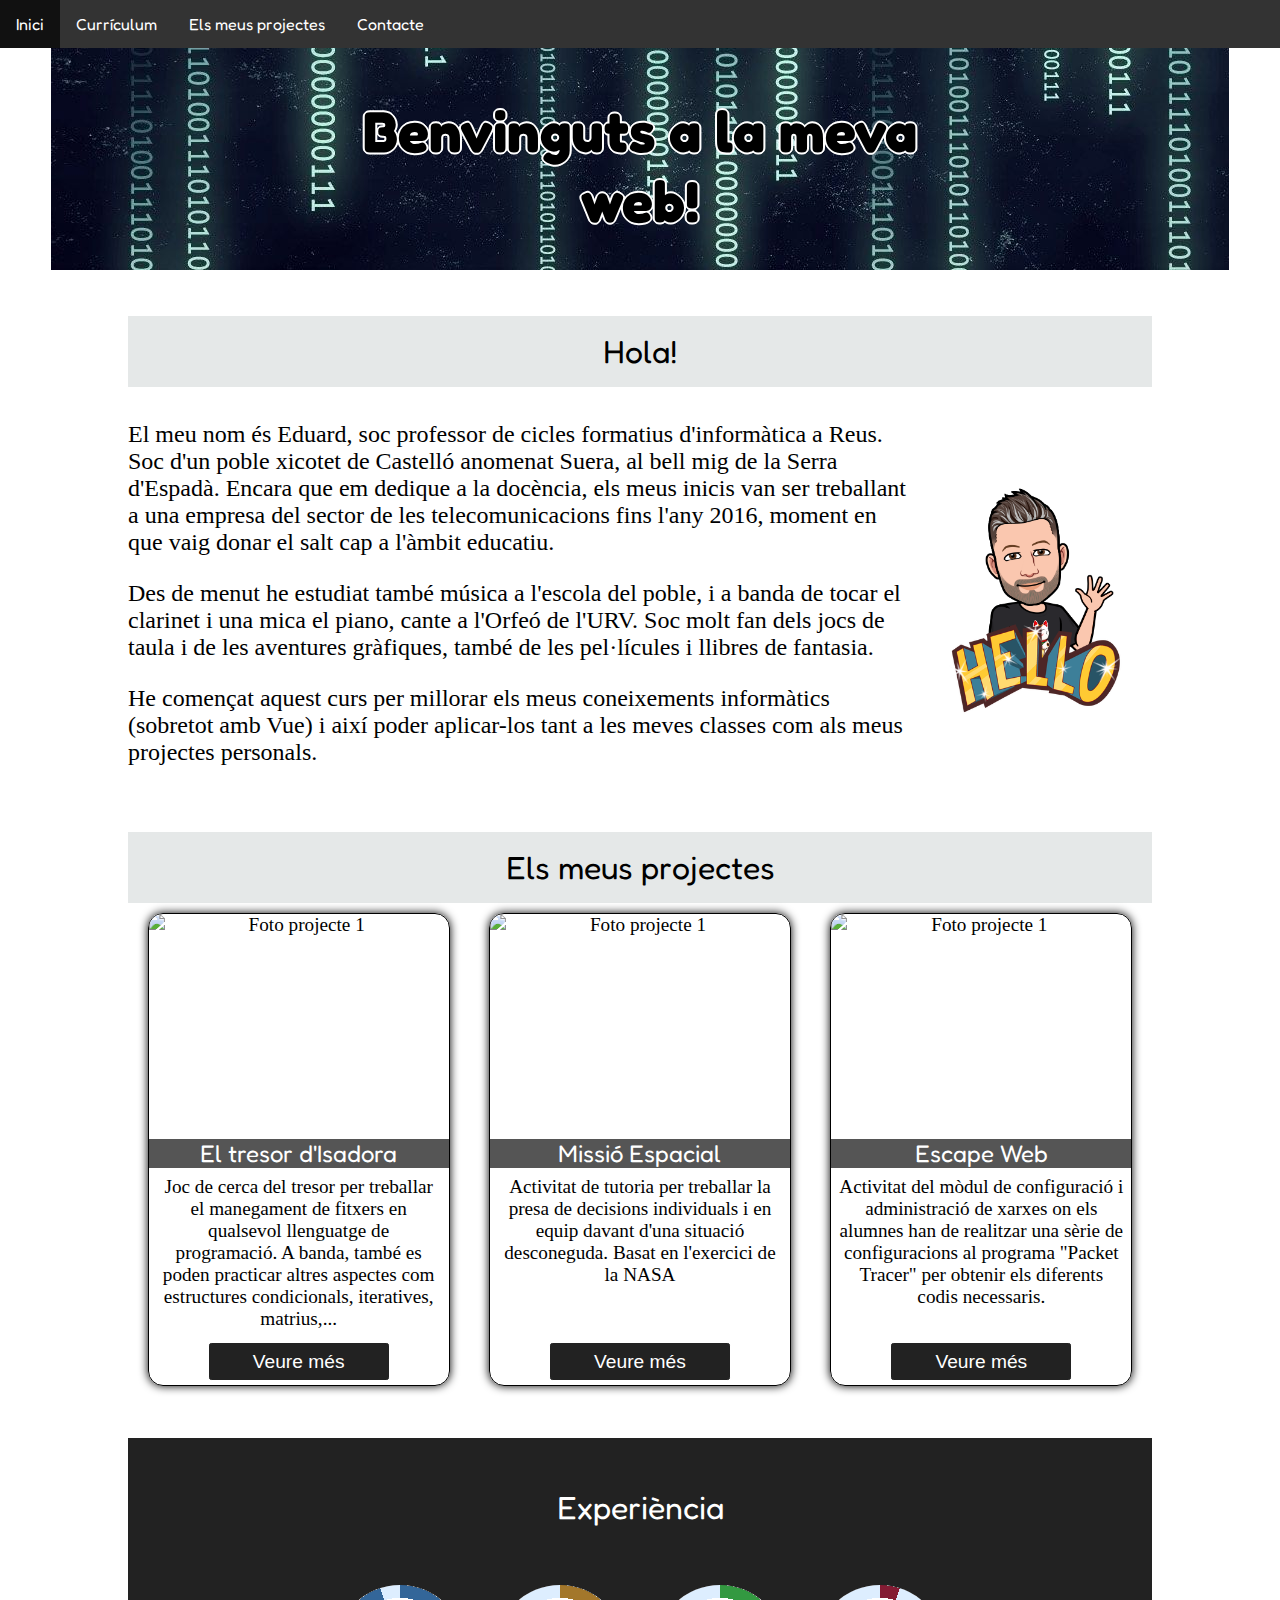
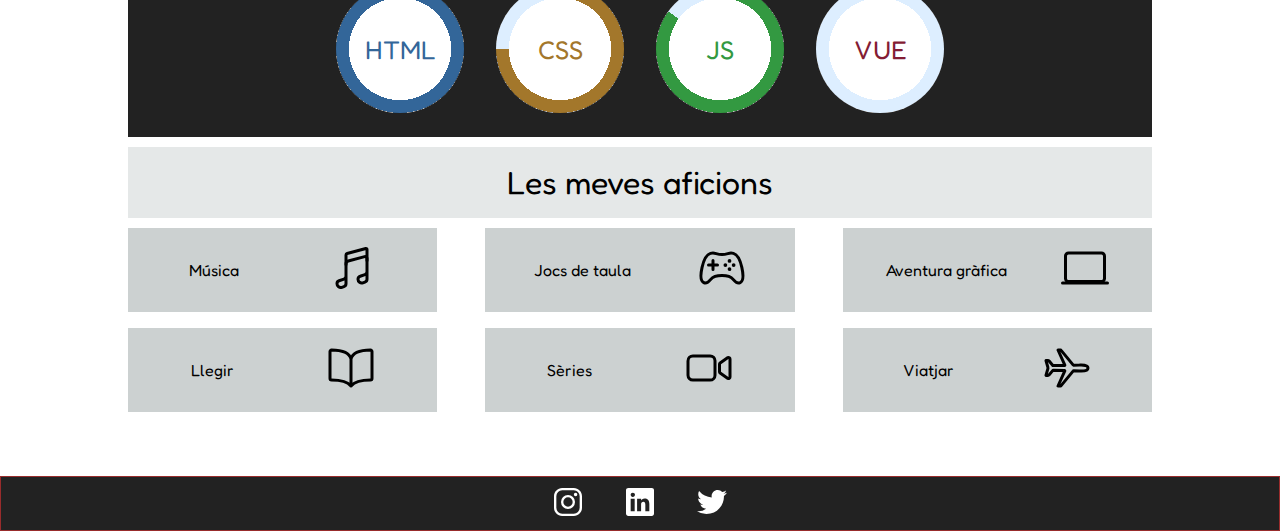
==== commit 9a4f421d: "Canvi CSS mediaQuery" ====
--- a/index.html
+++ b/index.html
@@ -6,10 +6,14 @@
     <meta name="viewport" content="width=device-width, initial-scale=1.0">
     <title>Pàgina inicial</title>
     <link rel="stylesheet" href="assets/css/style.css">
+    <script src="assets/js/behaviour.js"></script>
 </head>
 <body>
-    <div id="barnav">
-        <ul>
+    <div id="barnav" class="topnav">
+        <ul id="navbar-responsive">
+            <li><a class="icon" onclick="myFunction()">&#9776;</a></li>
+        </ul>
+        <ul id="navbar">
             <li><a href="index.html">Inici</a></li>
             <li><a href="cv.html">Currículum</a></li>
             <li><a href="https://llardeldrac.cat">Els meus projectes</a></li>
@@ -40,21 +44,27 @@
             <div class="subtitol">Els meus projectes</div>
             <div id="proj_list">
                 <div class="projecte">
+                    
                     <img src="https://i.pinimg.com/originals/53/a7/a2/53a7a2a8ba1056ba6a9655b6e7925c9e.jpg" alt="Foto projecte 1">
+                    <div class="proj_nom">El tresor d'Isadora</div>
                     <div class="proj_text">Joc de cerca del tresor per treballar el manegament de fitxers en qualsevol llenguatge de programació. A banda, també es poden practicar altres aspectes com estructures condicionals, iteratives, matrius,...</div>
                     <a class="button" href="https://tresor.llardeldrac.cat">Veure més</a>
                 </div>
 
                 <div class="projecte">
+                    
                     <img src="https://wallpaperaccess.com/full/2467256.jpg" alt="Foto projecte 1">
+                    <div class="proj_nom">Missió Espacial</div>
                     <div class="proj_text">Activitat de tutoria per treballar la presa de decisions individuals i en equip davant d'una situació desconeguda. Basat en l'exercici de la NASA</div>
                     <a class="button" href="https://espai.llardeldrac.cat">Veure més</a>
                 </div>
 
                 <div class="projecte">
+                    
                     <img src="https://images.squarespace-cdn.com/content/v1/58338d5d37c58135ee05bb45/1580165775261-KSKR6S96PFI5BJFFJ1BZ/AdobeStock_94905049.jpeg" alt="Foto projecte 1">
+                    <div class="proj_nom">Escape Web</div>
                     <div class="proj_text">Activitat del mòdul de configuració i administració de xarxes on els alumnes han de realitzar una sèrie de configuracions al programa "Packet Tracer" per obtenir els diferents codis necessaris.</div>
-                    <a class="button" href="">Veure més</a>
+                    <a class="button" href="https://llardeldrac.cat/escape/">Veure més</a>
                 </div>
             </div>
         </section>
@@ -81,7 +91,7 @@
                     <div class="afic_icon"><img src="assets/img/game-controller-outline.svg" alt="Jocs de taula"></div>
                 </div>
                 <div class="aficio">
-                    <div class="afic_nom">Aventures gràfiques</div>
+                    <div class="afic_nom">Aventura gràfica</div>
                     <div class="afic_icon"><img src="assets/img/laptop-outline.svg" alt="Aventures gràfiques"></div>
                 </div>
                 <div class="aficio">
--- a/assets/css/style.css
+++ b/assets/css/style.css
@@ -14,6 +14,37 @@
 /* Barra de navegació */
 #barnav {
     width: 100vw;
+    position: fixed;
+    top:0;
+    z-index:1;
+}
+
+#navbar-responsive {
+    display: none;
+    font-size: 20px;
+}
+
+@media screen and (max-width: 600px) {
+    #navbar-responsive {
+        display: block;
+        cursor: pointer;
+    }
+
+    #navbar {
+        transition: opacity 1s ease-out;
+        opacity: 0;
+        height: 0;
+    }
+
+    .topnav.responsive {position: relative;}
+
+    .topnav.responsive #navbar {
+        display: flex;
+        flex-direction: column;
+        justify-content: left;
+        opacity: 1;
+        height: auto;
+    }
 }
 
 #barnav ul {
@@ -62,7 +93,7 @@
     left: 50%;
     transform: translate(-50%, -75%);
     font-family: 'Fredoka One', cursive;
-    font-size: 4em;
+    font-size: 4.5vw;
     text-shadow: 2px 0 0 #fff, 
                 -2px 0 0 #fff, 
                 0 2px 0 #fff, 
@@ -73,6 +104,12 @@
                 -1px 1px 0 #fff;
 }
 
+@media screen and (max-width: 992px) {
+    #capsalera #titol {
+        font-size: 3em;
+    }
+}
+
 /*Footer*/
 
 footer {
@@ -147,6 +184,18 @@
 #curriculum li a {
     text-decoration: none;
 }
+
+.estudi, .treball{
+    padding-bottom: 1.5rem;
+}
+
+#idiomes #taula {
+    margin: 0 auto;
+}
+
+#idiomes #taula td {
+    text-align: center;
+  }
 
 /********************************************/
 /************ CONTACTE.HTML *****************/
@@ -221,7 +270,7 @@
 
 /* Contingut */
 #contingut_index {
-    padding: 0 3rem;
+    margin: 0 10%;
 }
 /* Introducció */
 #int_cont {
@@ -237,6 +286,12 @@
 
 #descripcio {
     flex-grow: 2;
+}
+
+@media screen and (max-width: 992px) {
+    #int_cont {
+        flex-direction: column-reverse;
+    }
 }
 
 /* Projectes */
@@ -250,8 +305,23 @@
     flex-wrap: wrap;
 }
 
+@media screen and (max-width: 992px) {
+    #proj_list {
+        flex-direction: column;
+        align-items: center;
+    }
+}
+
+.proj_nom {
+    background-color: #555;
+    font-size: 1.25em;
+    font-family: 'Fredoka One', cursive;
+    color:white;
+}
+
 .projecte{
     width: 20vw;
+    min-width: 300px;
     display:flex;
     flex-direction: column;
     align-items:stretch;
@@ -263,6 +333,7 @@
     overflow: hidden; /* Perquè la imatge de dintre no se'n surti del border-radius */
     border: 1px black solid;
     box-shadow: 0 0 10px black;
+    margin-bottom: 20px;
 }
 
 .projecte img {
@@ -289,12 +360,13 @@
     font-family: 'Montserrat', Arial, Helvetica, sans-serif;
 }
 a.button:hover{
-    color:#222;
-    background-color:#fff;
+    color:#111;
+    background-color:#999;
 }
 
 .proj_text {
     padding: 0.5rem;
+    flex-grow: 2;
 }
 
 /* Experiència en llenguatges web */
@@ -309,6 +381,10 @@
     color: white;
 }
 
+#experiencia .subtitol {
+    background-color: #222222;
+}
+
 #coneixements{
     display: flex;
     flex-direction: row;
@@ -317,6 +393,7 @@
     padding: 0px;
     gap: 2rem;
     padding-top: 2rem;
+    flex-wrap: wrap;
 }
 
 /* Barres de progrés de coneixements */
@@ -366,11 +443,14 @@
     row-gap: 1rem;
   }
 
+
   .subtitol {
     font-family: 'Fredoka One', cursive;
     font-size: 2rem;
     text-align: center;
     padding: 1rem;
+    background-color: #E5E8E8;
+    margin: 10px 0;
   }
 
   .aficio {
@@ -386,3 +466,16 @@
     height: 3rem;
   }
 
+  @media screen and (max-width: 992px) {
+    #aficions {
+       grid-template-columns: 1fr 1fr;
+       grid-template-rows: 1fr 1fr 1fr;
+    }
+
+    .aficio {
+       flex-direction: column-reverse;
+       align-items: center;
+       text-align: center;
+    }
+}
+
